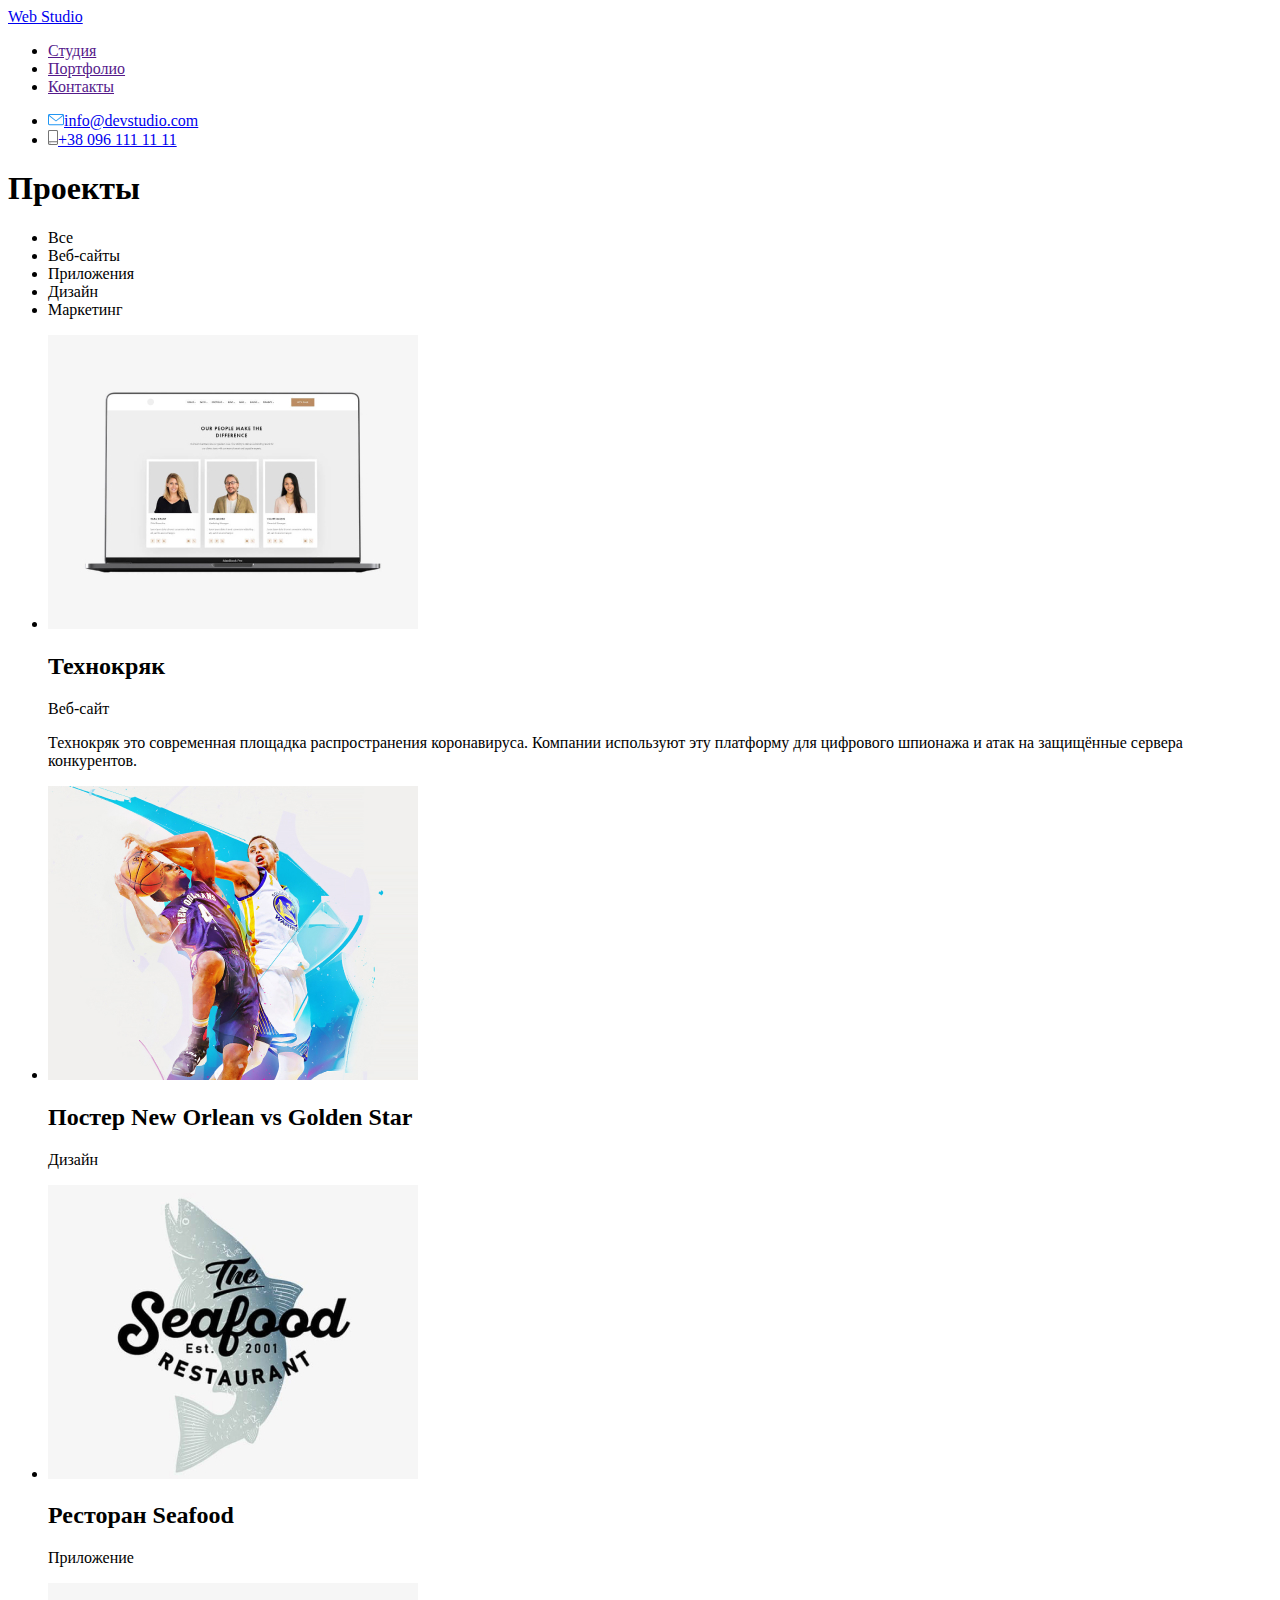
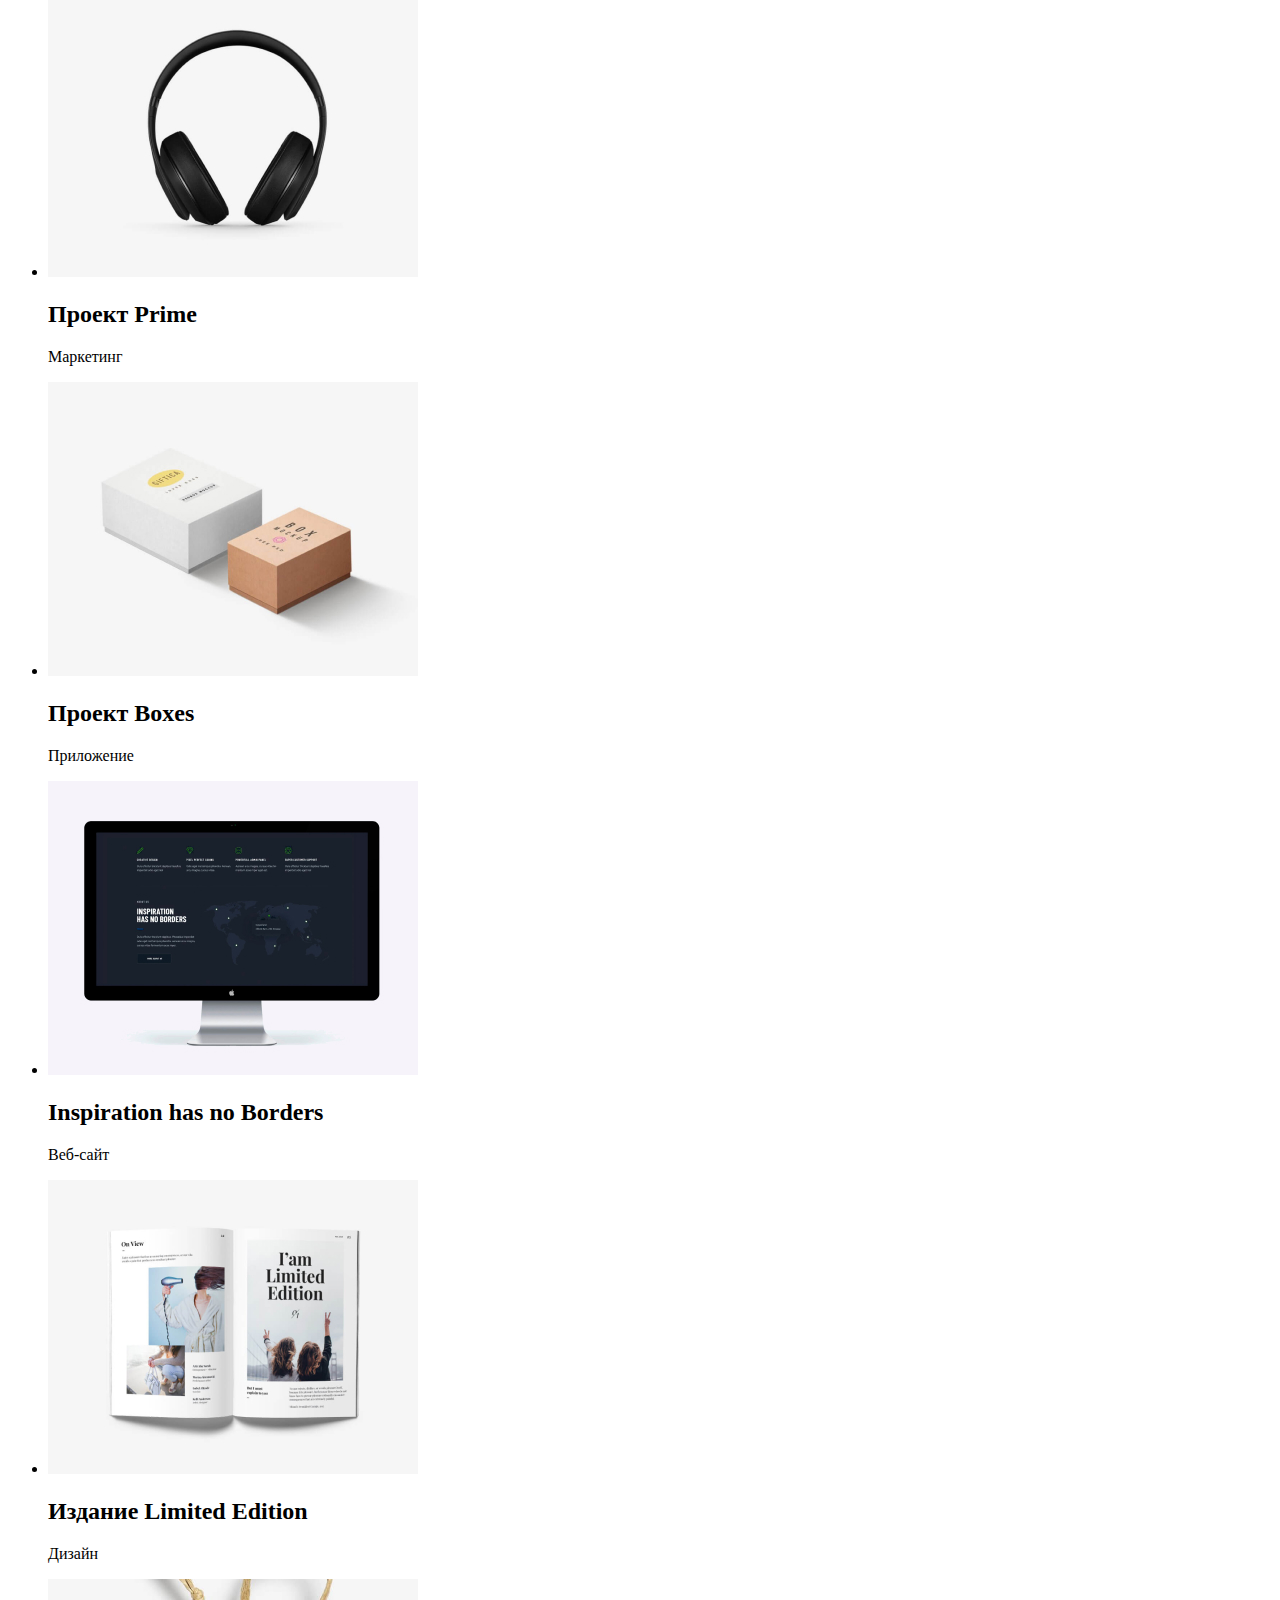
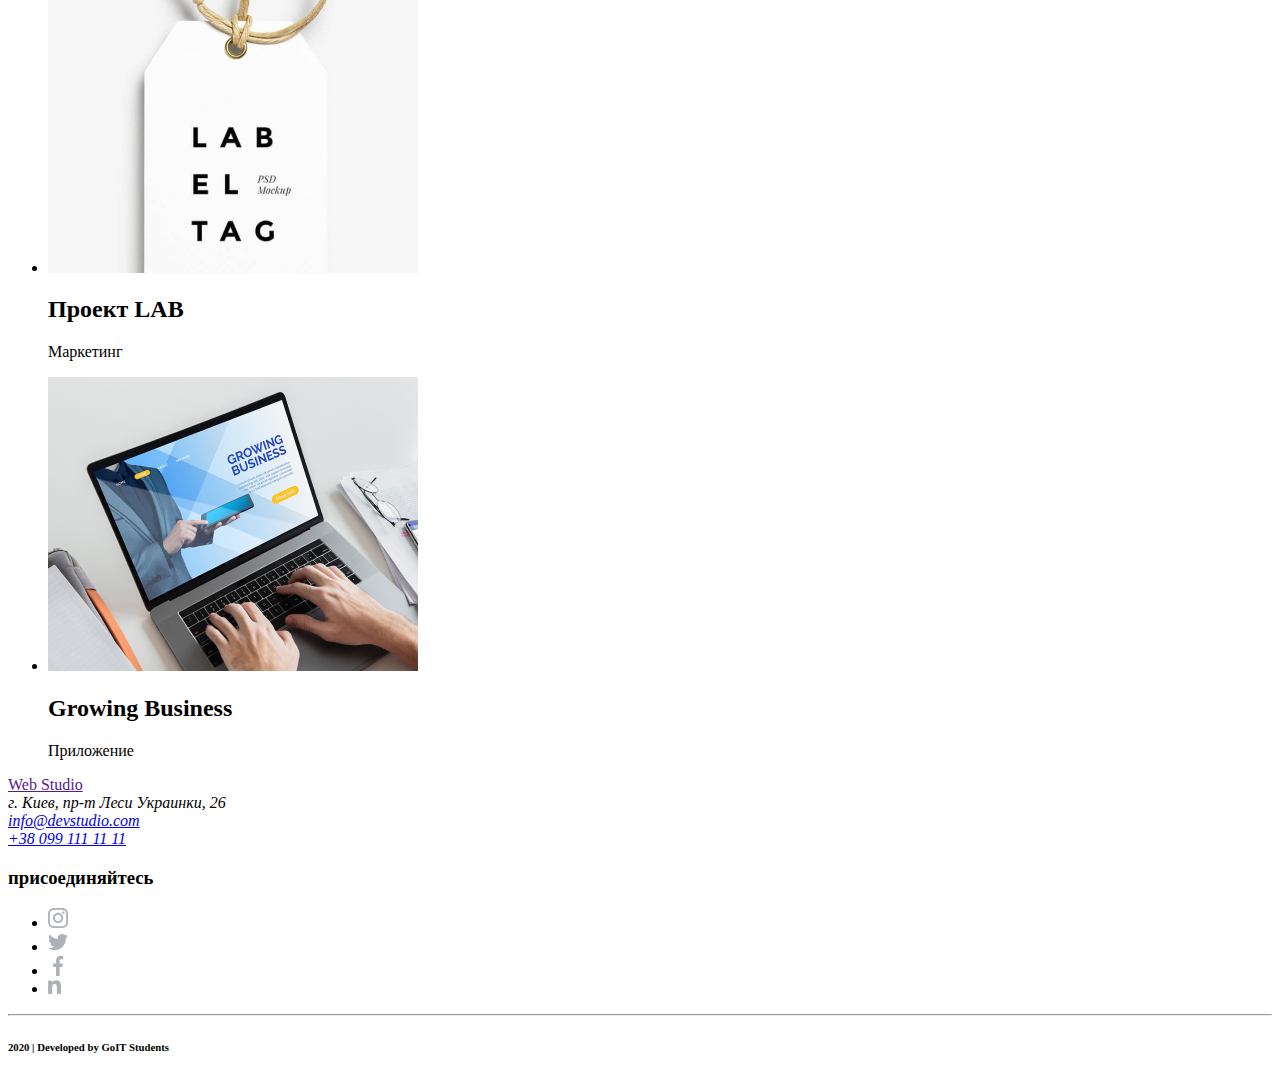
==== portfolio.html @ 65c651d7 "Зробив разметку потфоліо" ====
<!DOCTYPE html>
<html lang="ru">
  <head>
    <meta charset="UTF-8" />
    <meta name="viewport" content="width=device-width, initial-scale=1.0" />
    <title>Portfolio</title>
  </head>

  <body>
    <!---->
    <header>
      <nav>
        <a href="/">Web Studio</a>
        <ul>
          <li><a href="">Студия</a></li>
          <li><a href="">Портфолио</a></li>
          <li><a href="">Контакты</a></li>
        </ul>
        <ul>
          <li>
            <a href="mailto:info@devstudio.com"
              ><img
                src="./images/mail.svg"
                alt="Значок емейла "
              />info@devstudio.com</a
            >
          </li>
          <li>
            <a href="tel:+380961111111">
              <img src="./images/smartphone.svg" alt="Значок телефона " />+38
              096 111 11 11</a
            >
          </li>
        </ul>
      </nav>
    </header>
    <main>
      <!--Проекты-->
      <section>
        <h1>Проекты</h1>
        <ul>
          <li><a href=""></a>Все</li>
          <li><a href=""></a>Веб-сайты</li>
          <li><a href=""></a>Приложения</li>
          <li><a href=""></a>Дизайн</li>
          <li><a href=""></a>Маркетинг</li>
        </ul>
        <ul>
          <li>
            <img src="/images/technokryak.jpg" alt="" /><a
              href="Ноутбук з відкрітими биографіями "
            ></a>
            <h2>Технокряк</h2>
            <p>Веб-сайт</p>
            <p>
              Технокряк это современная площадка распространения коронавируса.
              Компании используют эту платформу для цифрового шпионажа и атак на
              защищённые сервера конкурентов.
            </p>
          </li>
          <li>
            <img src="/images/basketball.jpg" alt="Баскетболісти" /><a
              href=""
            ></a>
            <h2>Постер New Orlean vs Golden Star</h2>
            <p>Дизайн</p>
          </li>
          <li>
            <img src="/images/logofood.jpg" alt="Логотип ресторану" /><a
              href=""
            ></a>
            <h2>Ресторан Seafood</h2>
            <p>Приложение</p>
          </li>
          <li>
            <img src="/images/headphone.jpg" alt="Навушники" /><a href=""></a>
            <h2>Проект Prime</h2>
            <p>Маркетинг</p>
          </li>
          <li>
            <img src="/images/twobox.jpg" alt="Коробки" /><a href=""></a>
            <h2>Проект Boxes</h2>
            <p>Приложение</p>
          </li>
          <li>
            <img src="/images/macproportfolio.jpg" alt="MacPro" /><a
              href=""
            ></a>
            <h2>Inspiration has no Borders</h2>
            <p>Веб-сайт</p>
          </li>
          <li>
            <img src="/images/book.jpg" alt="Книжка" /><a href=""></a>
            <h2>Издание Limited Edition</h2>
            <p>Дизайн</p>
          </li>
          <li>
            <img src="/images/birka.jpg" alt="Бірка на шнурку" /><a href=""></a>
            <h2>Проект LAB</h2>
            <p>Маркетинг</p>
          </li>
          <li>
            <img src="/images/macbookwork.jpg" alt="Працюють за макбуком" /><a
              href=""
            ></a>
            <h2>Growing Business</h2>
            <p>Приложение</p>
          </li>
        </ul>
      </section>
    </main>
    <footer>
      <a href="">Web Studio</a>
      <address>
        г. Киев, пр-т Леси Украинки, 26 <br />
        <a href="mailto:info@devstudio.com">info@devstudio.com</a> <br />
        <a href="tel:+380961111111">+38 099 111 11 11</a>
      </address>
      <h3>присоединяйтесь</h3>
      <ul>
        <li>
          <a href="https://www.instagram.com/?hl=uk"
            ><img src="./images/instagram3.svg" alt="Instagram"
          /></a>
        </li>
        <li>
          <a href="https://twitter.com/explore"
            ><img src="./images/twitter.svg" alt="Twitter"
          /></a>
        </li>
        <li>
          <a href="https://uk-ua.facebook.com"
            ><img src="./images/facebook.svg" alt="Facebook"
          /></a>
        </li>
        <li>
          <a href="https://www.linkedin.com"
            ><img src="./images/linkedin.svg" alt="linkedin"
          /></a>
        </li>
      </ul>
      <hr />
      <h6>2020 | Developed by GoIT Students</h6>
    </footer>
  </body>
</html>
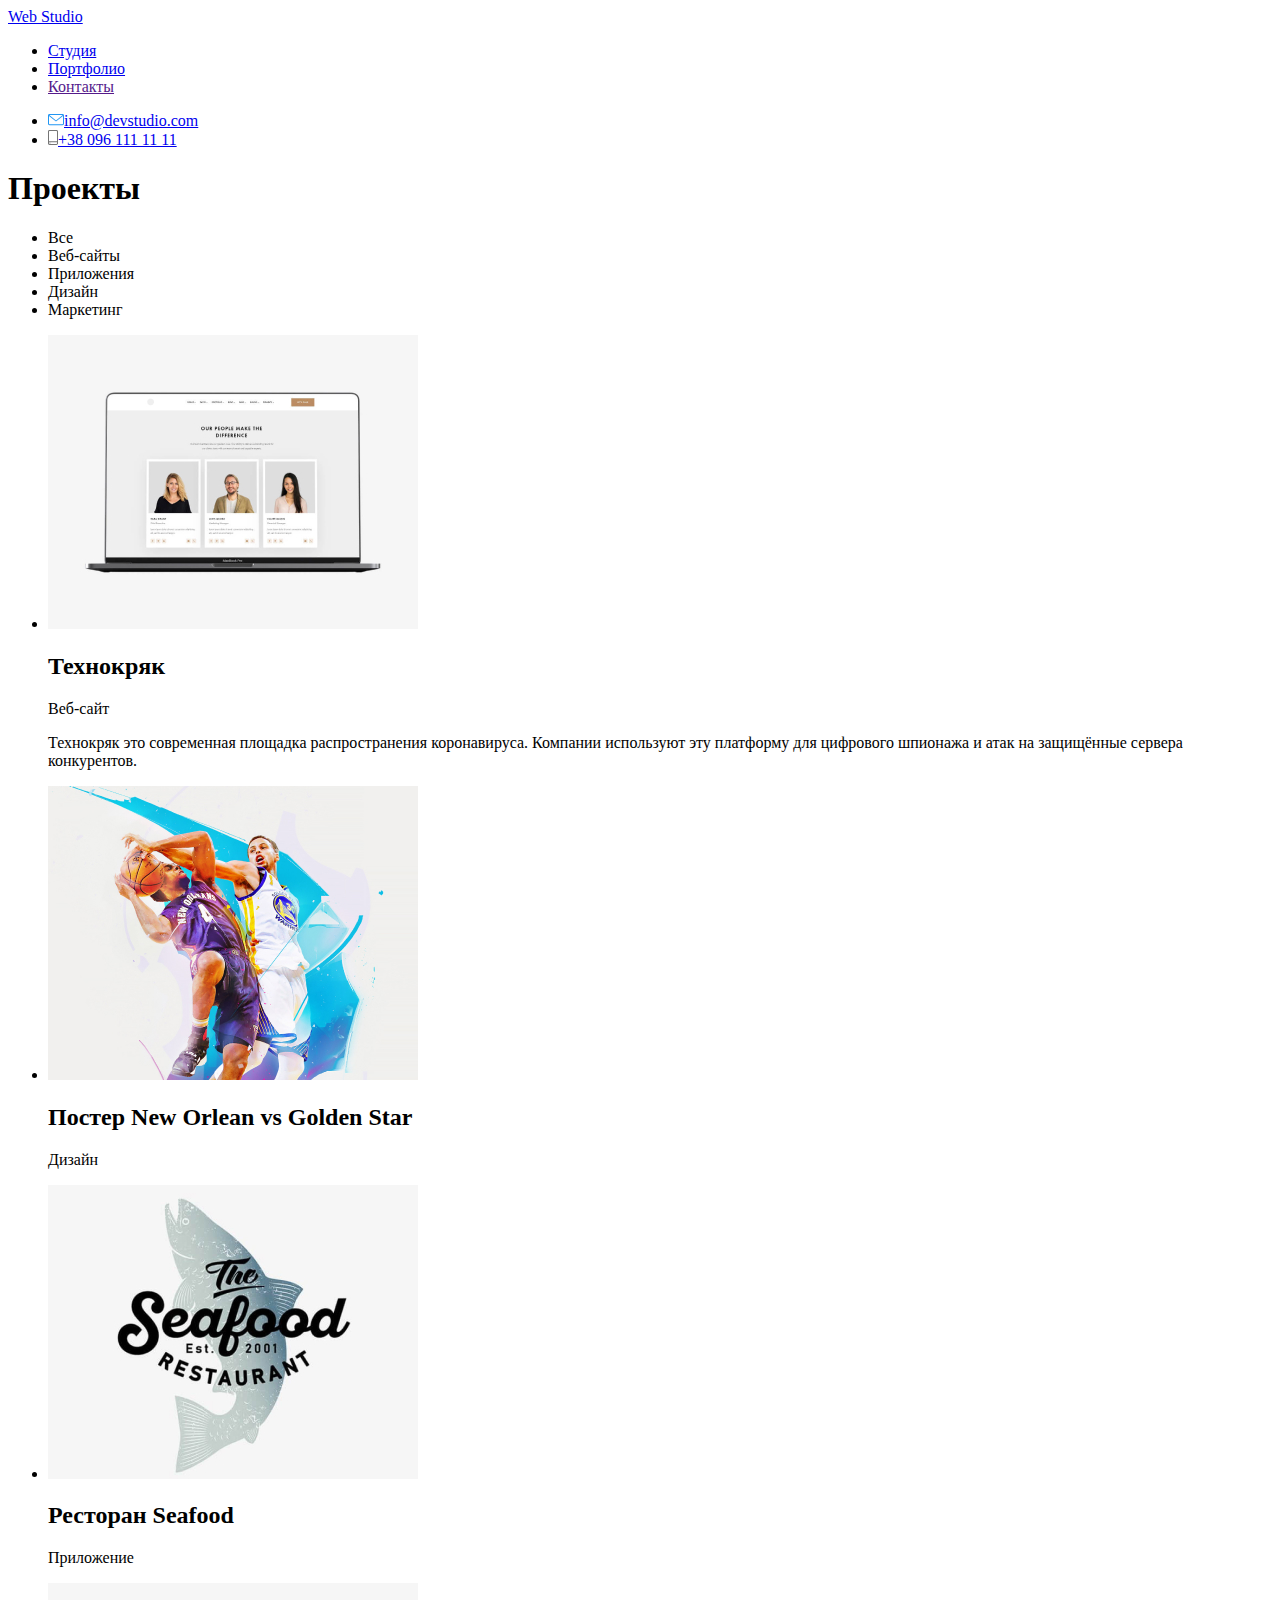
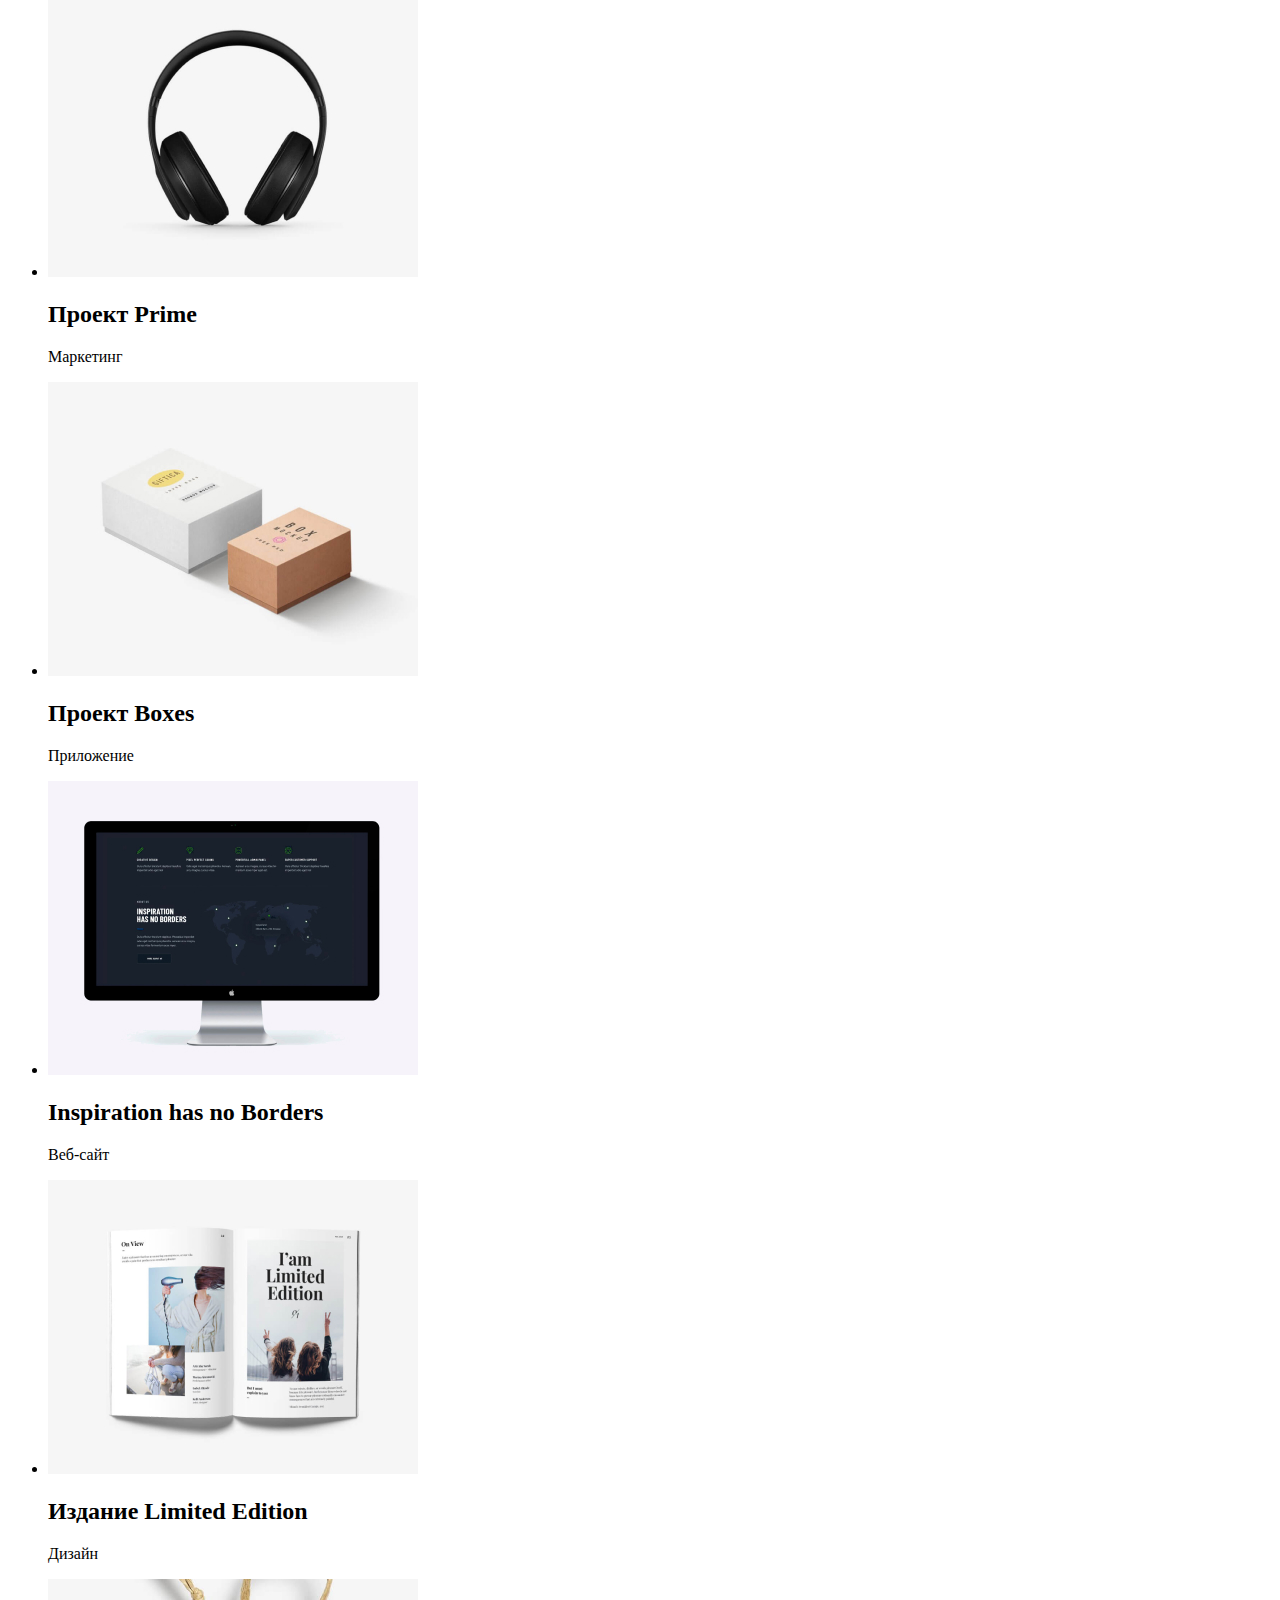
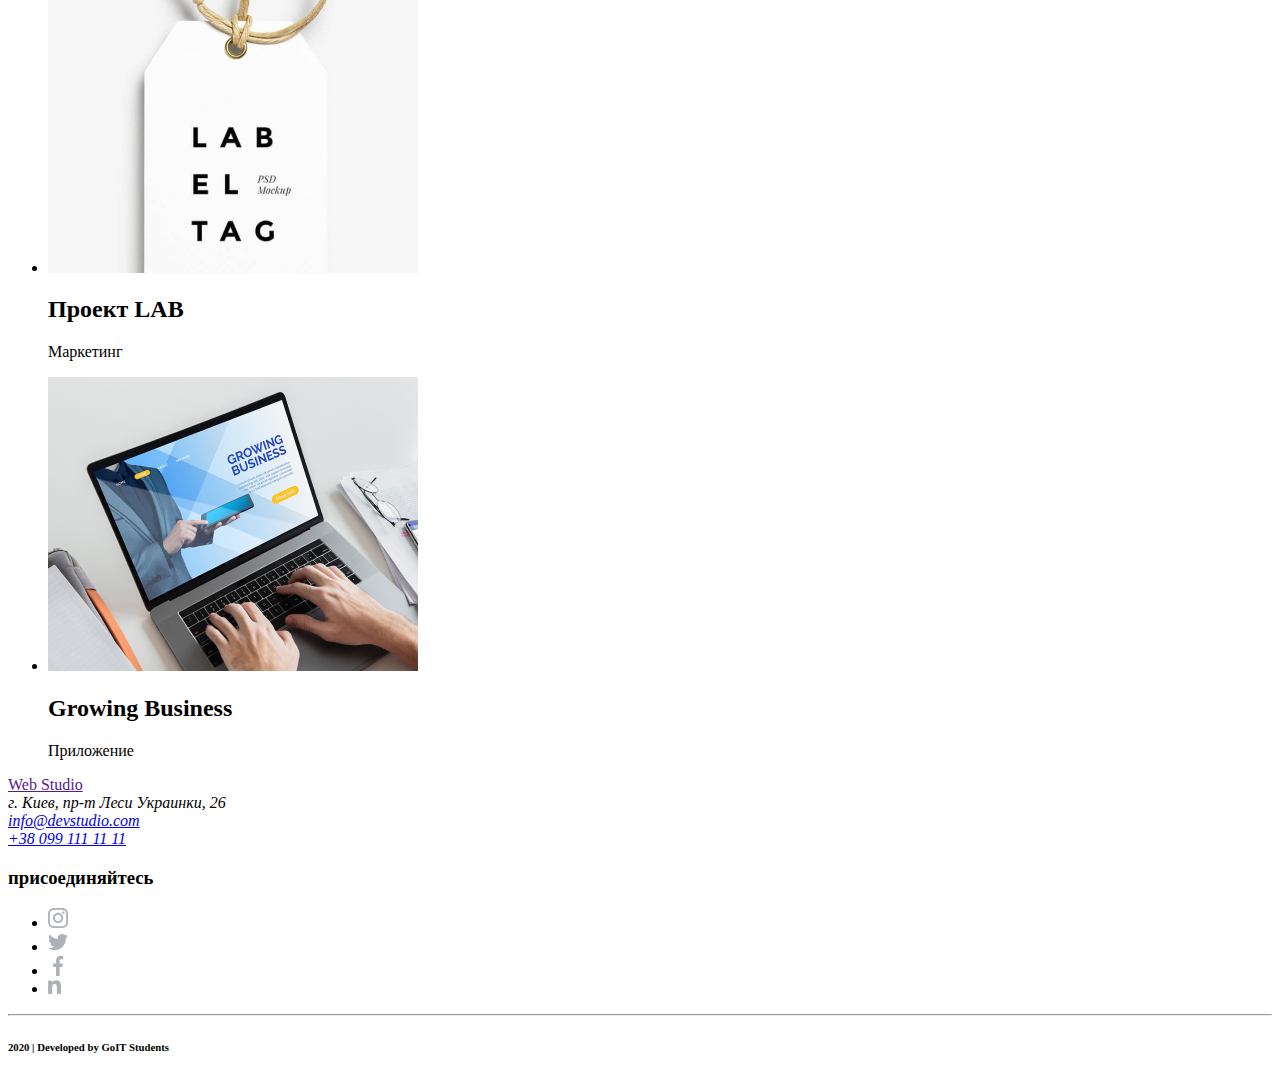
==== commit 4506188f: "добавив ссилки на студію і портфоліо" ====
--- a/portfolio.html
+++ b/portfolio.html
@@ -12,8 +12,8 @@
       <nav>
         <a href="/">Web Studio</a>
         <ul>
-          <li><a href="">Студия</a></li>
-          <li><a href="">Портфолио</a></li>
+          <li><a href="index.html">Студия</a></li>
+          <li><a href="portfolio.html">Портфолио</a></li>
           <li><a href="">Контакты</a></li>
         </ul>
         <ul>
@@ -47,9 +47,10 @@
         </ul>
         <ul>
           <li>
-            <img src="/images/technokryak.jpg" alt="" /><a
-              href="Ноутбук з відкрітими биографіями "
-            ></a>
+            <img
+              src="/images/technokryak.jpg"
+              alt="Ноутбук з відкрітими биографіями "
+            /><a href=""></a>
             <h2>Технокряк</h2>
             <p>Веб-сайт</p>
             <p>
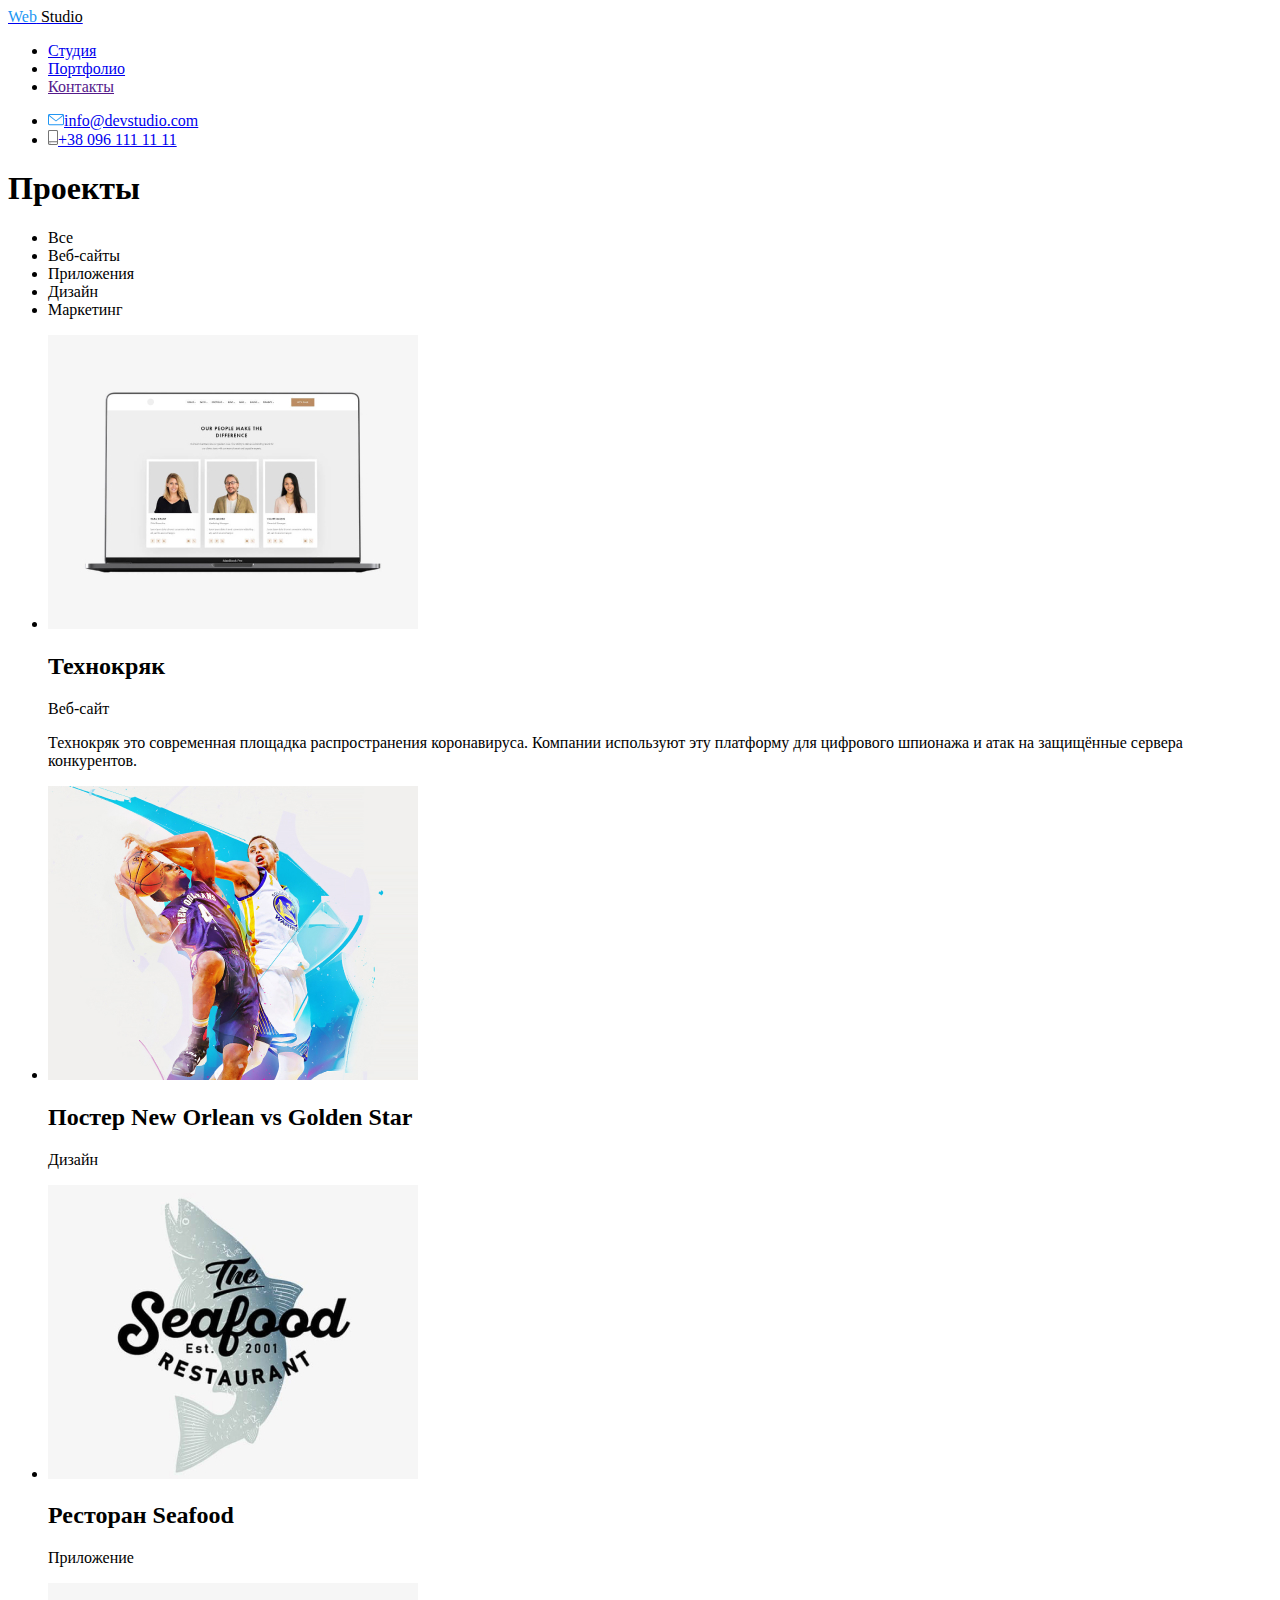
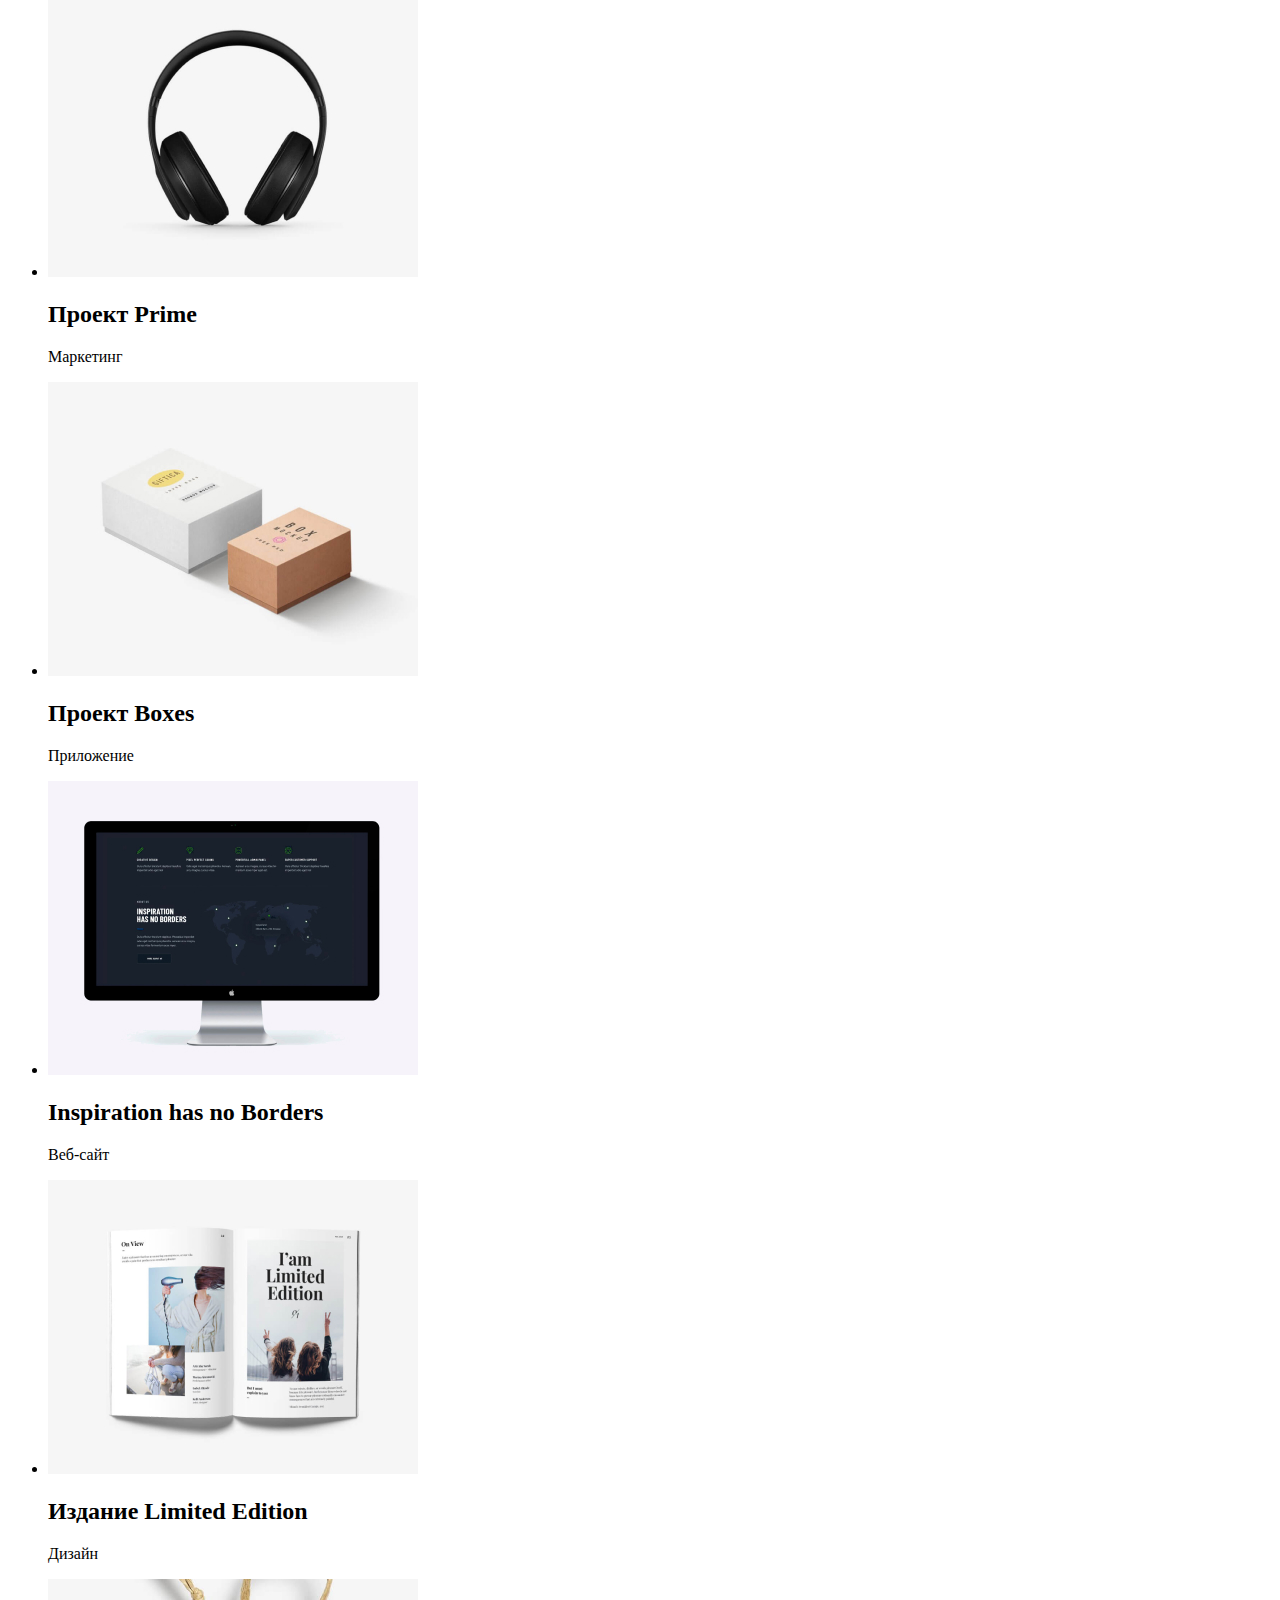
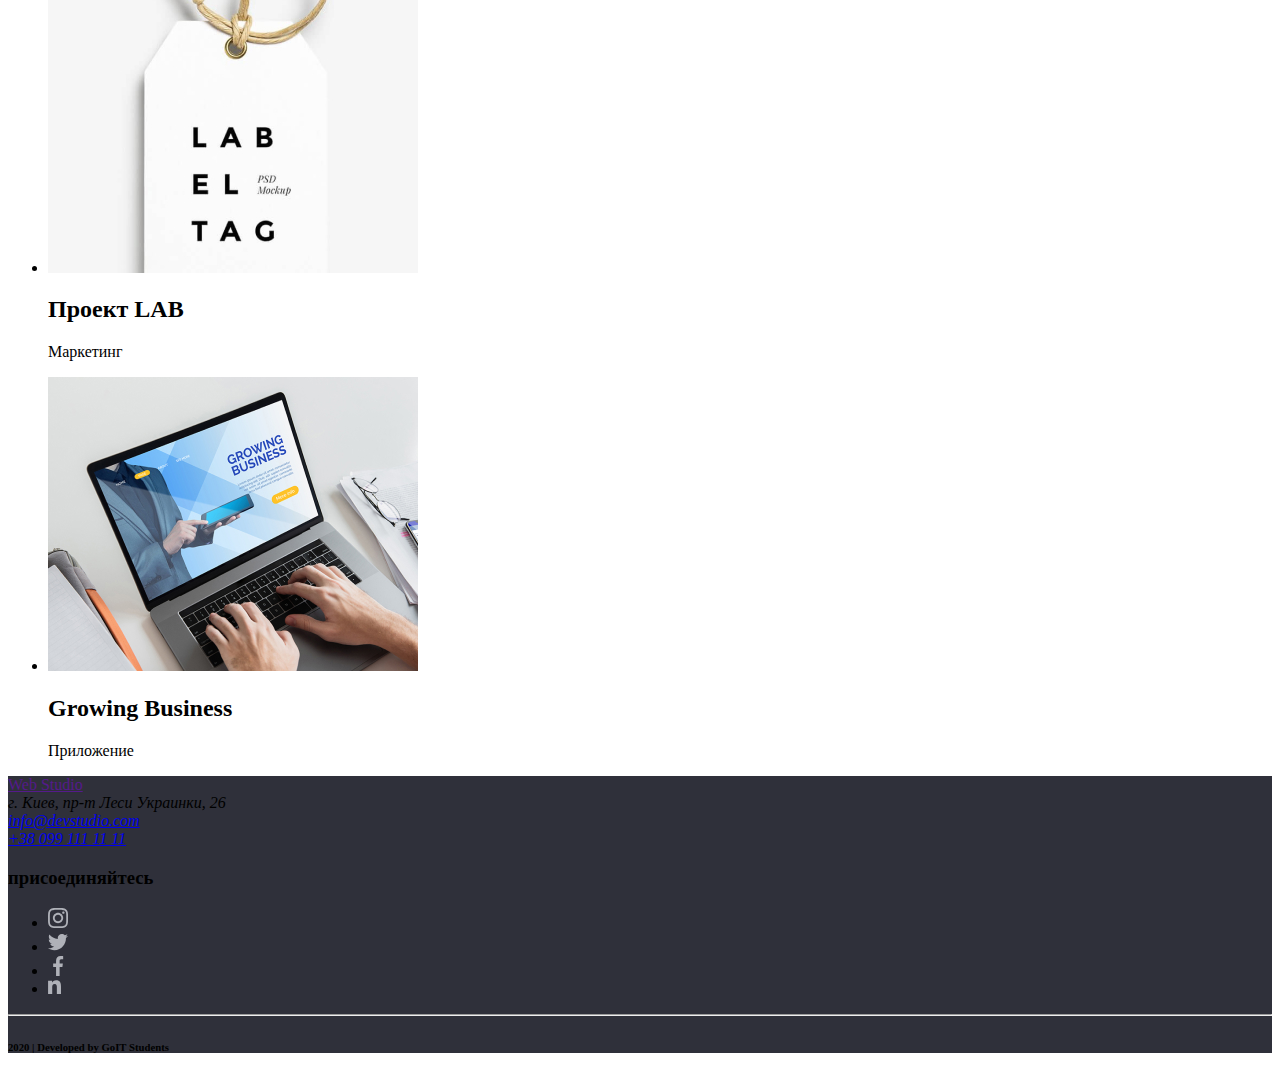
==== commit 7135f52a: "Добавив кольора фонів" ====
--- a/portfolio.html
+++ b/portfolio.html
@@ -4,13 +4,17 @@
     <meta charset="UTF-8" />
     <meta name="viewport" content="width=device-width, initial-scale=1.0" />
     <title>Portfolio</title>
+    <link rel="stylesheet" href="./css/style.css" />
   </head>
 
   <body>
     <!---->
     <header>
       <nav>
-        <a href="/">Web Studio</a>
+        <a href="/" class="logo"
+          ><span class="logo-blue">Web</span>
+          <span class="logo-black">Studio</span>
+        </a>
         <ul>
           <li><a href="index.html">Студия</a></li>
           <li><a href="portfolio.html">Портфолио</a></li>
--- a/css/style.css
+++ b/css/style.css
@@ -0,0 +1,96 @@
+/*  
+головний фон - #FFFFFF 
+вторичний фон - #F5F4FA 
+акцент фон -  #2196F3
+
+колир заголовки тексту - #212121
+головний колір тексту - #757575
+
+лого колір : web - #2196F3  studio - #000000
+
+кнопка колір - #2196F3 ; #FFFFFF
+
+*/
+
+:root {
+  --title-text-color: #212121;
+  --primary-text-color: #757575;
+
+  --accent-color: #2196f3;
+  --primary-white-color: #ffffff;
+  --secondary-color: #f5f4fa;
+}
+
+body {
+  background-color: var(--primary-white-color);
+}
+/* Header!!! */
+/* Logo */
+
+.logo .logo-blue {
+  color: #2196f3;
+}
+
+.logo .logo-black {
+  color: #000000;
+}
+
+/* Navigation */
+
+.list-nav .item-nav {
+  color: var(--title-text-color);
+}
+.list-nav .item-nav:hover,
+.list-nav .item-nav:focus {
+  color: #2196f3;
+}
+
+.communication .phone-number,
+.communication .mail {
+  color: var(--primary-text-color);
+}
+
+.communication .mail:hover,
+.communication .mail:focus {
+  color: #2196f3;
+}
+
+.communication .phone-number:hover,
+.communication .phone-number:focus {
+  color: #2196f3;
+}
+
+/* Hero  */
+
+.hero {
+  background: rgba(47, 48, 58, 0.8);
+}
+
+.hero-title {
+  color: var(--primary-white-color);
+}
+
+.hero-button {
+  color: var(--primary-white-color);
+  background-color: var(--accent-color);
+}
+
+/* Studio quality */
+.item-quality {
+  background-color: var(--secondary-color);
+}
+
+/* What does a web studio do? */
+.subtitle-bgr {
+  background-color: rgba(47, 48, 58, 0.8);
+}
+
+/* Our Team */
+.our-team {
+  background-color: var(--secondary-color);
+}
+
+/* Footer */
+footer {
+  background-color: #2f303a;
+}
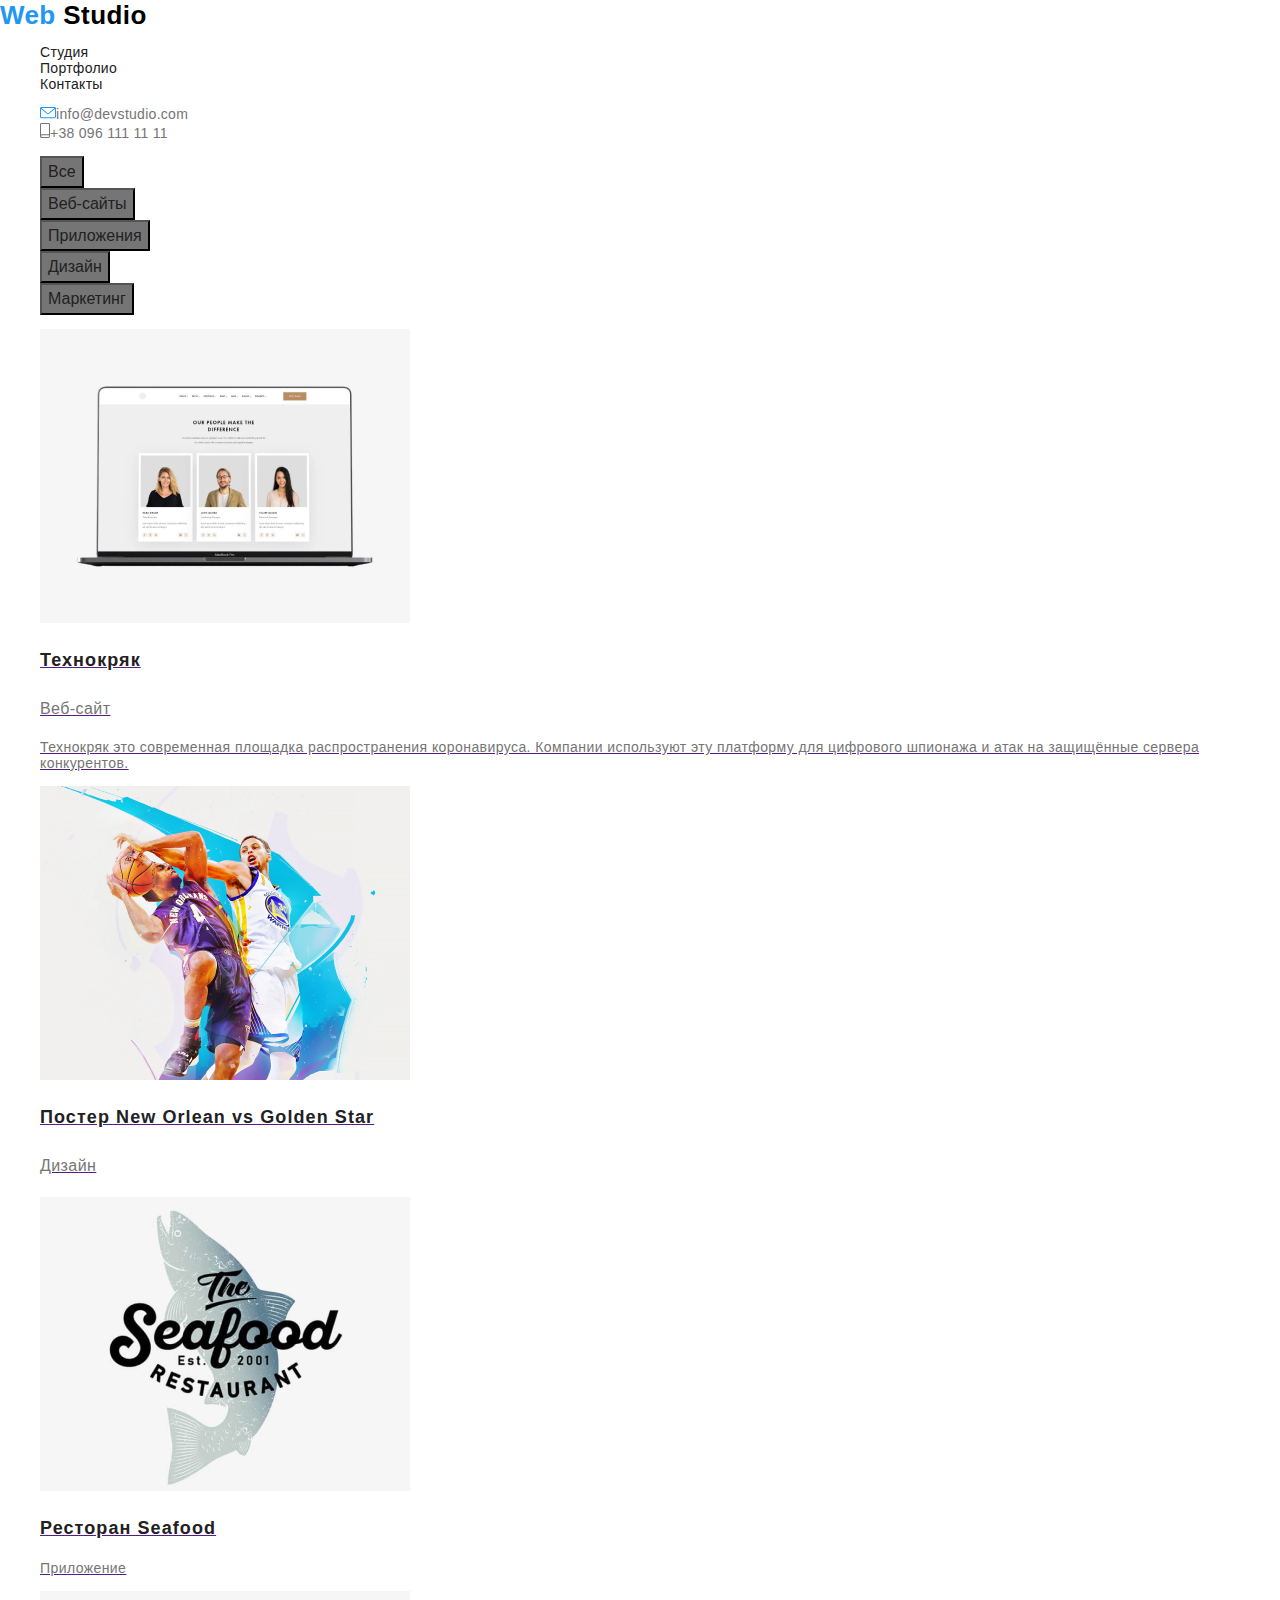
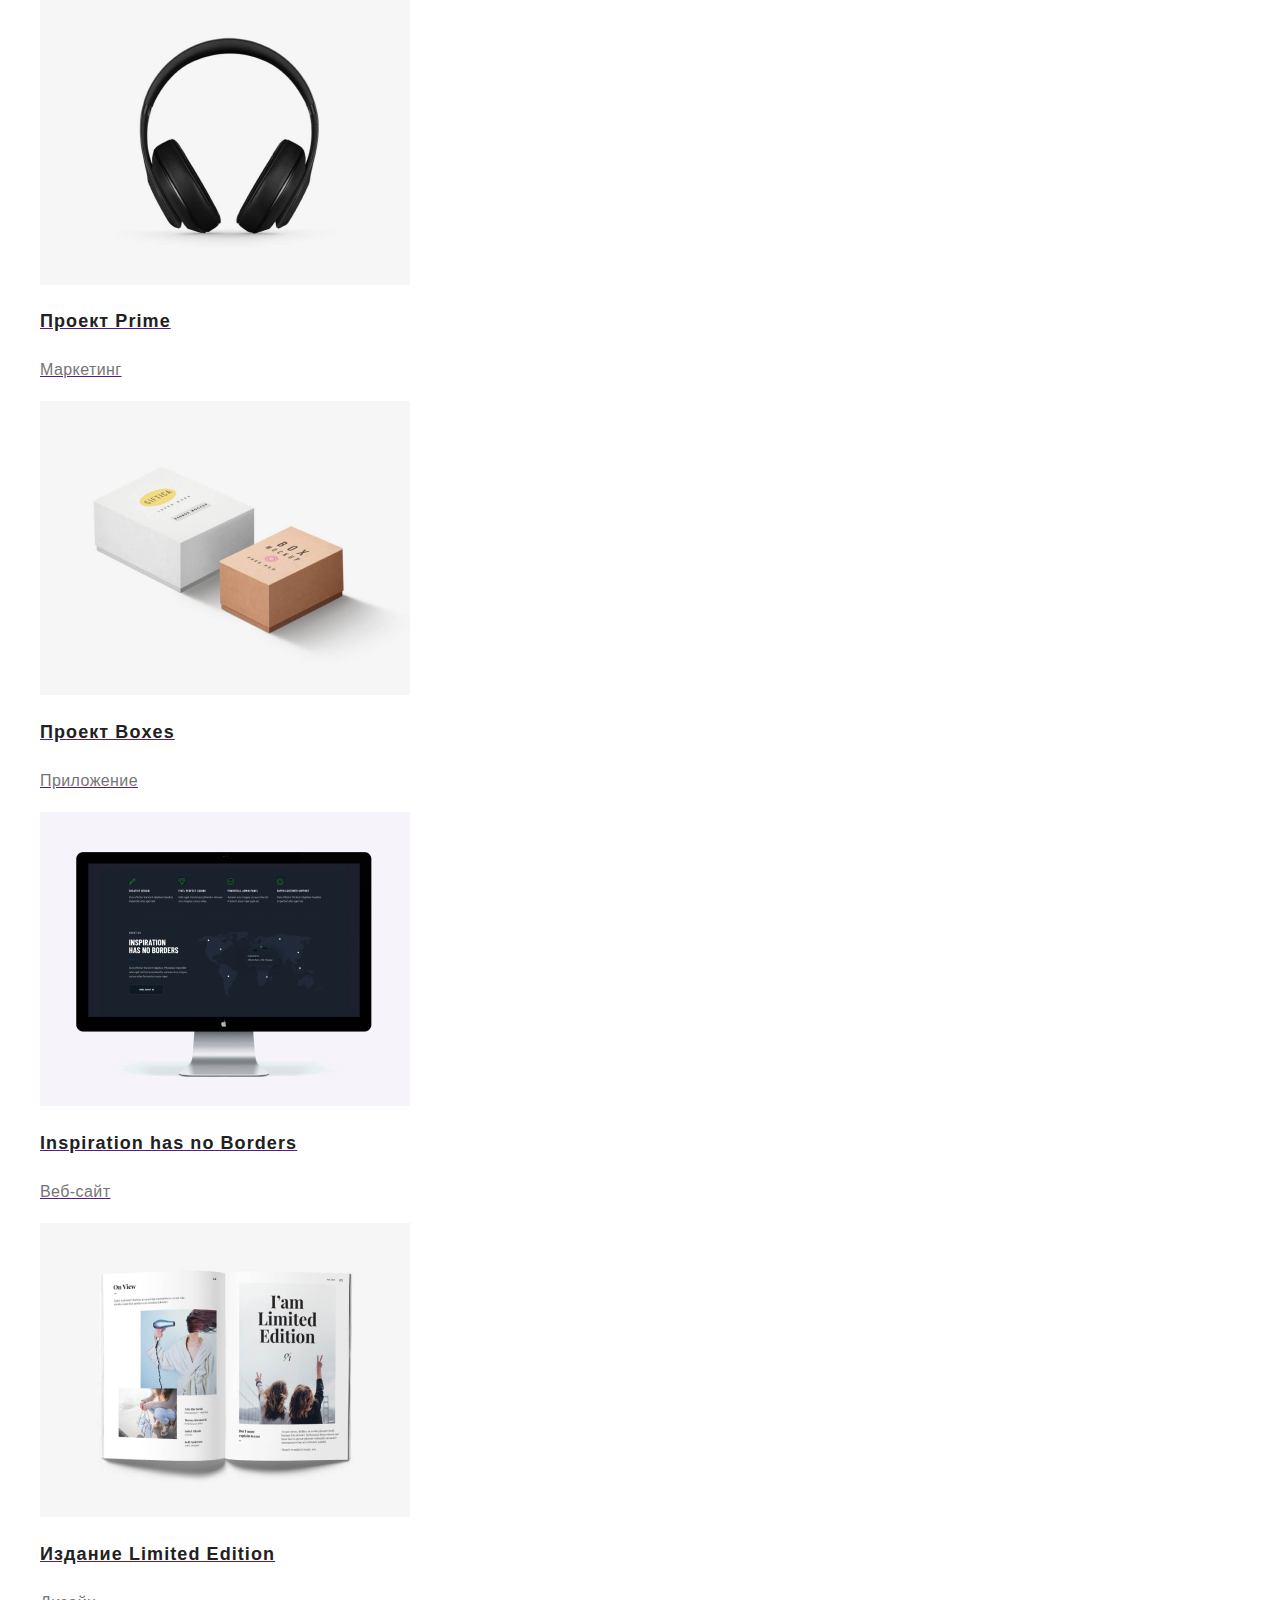
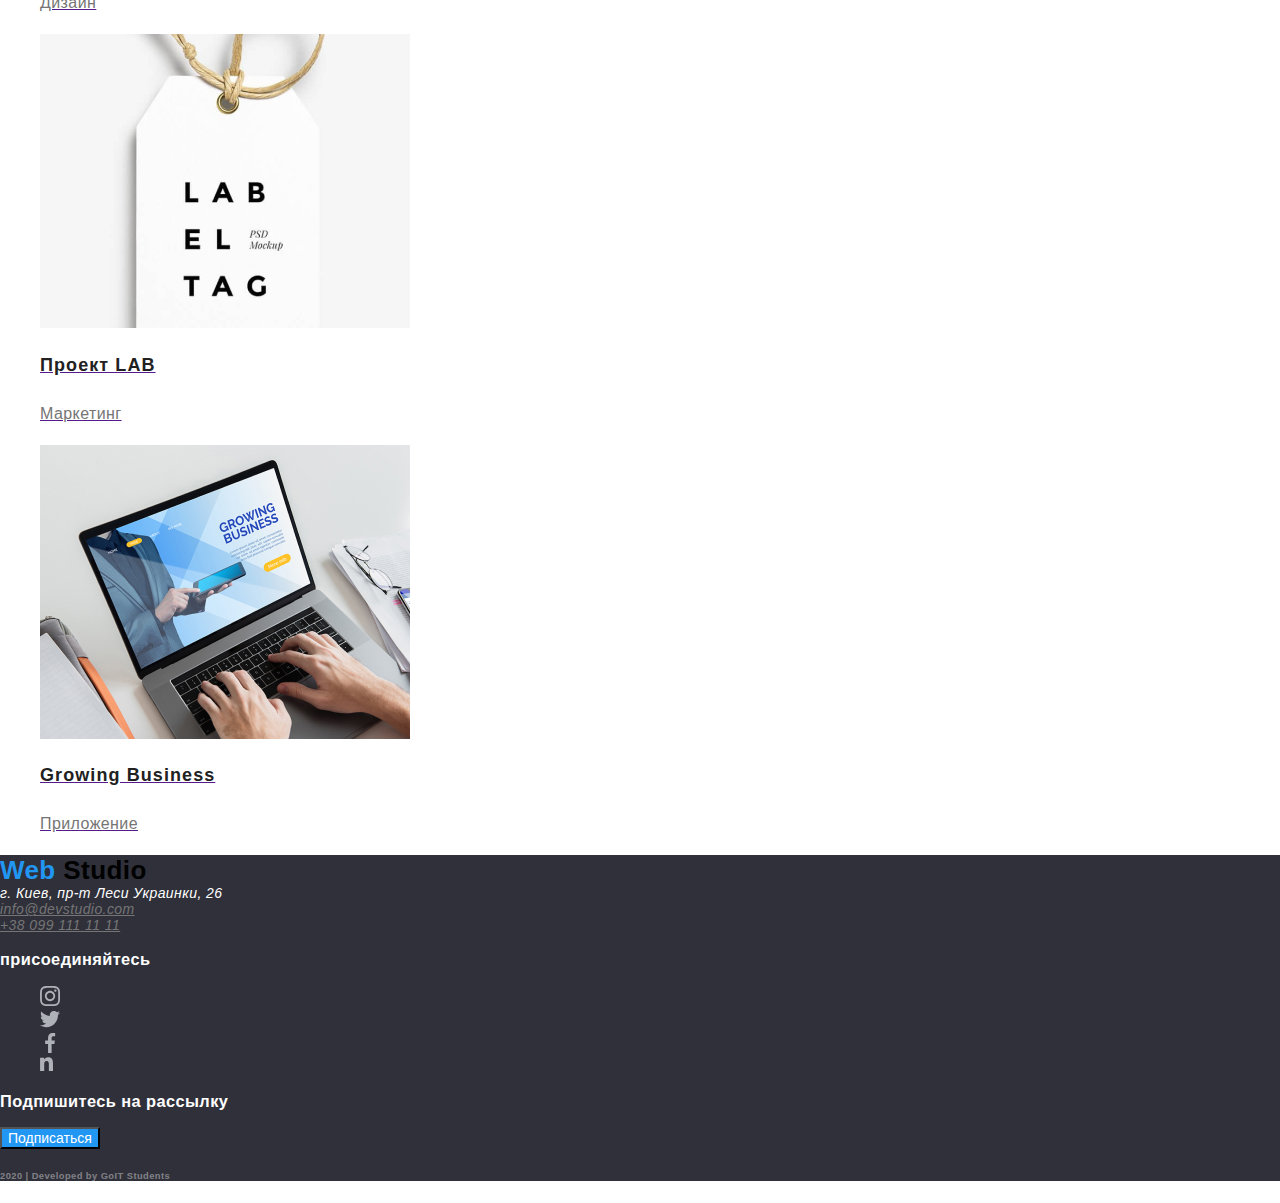
==== commit dcbd15ce: "Оформлення тексту і кольорів" ====
--- a/portfolio.html
+++ b/portfolio.html
@@ -4,25 +4,27 @@
     <meta charset="UTF-8" />
     <meta name="viewport" content="width=device-width, initial-scale=1.0" />
     <title>Portfolio</title>
+
+    <link rel="stylesheet" href="/css/normalize.css" />
     <link rel="stylesheet" href="./css/style.css" />
   </head>
 
   <body>
-    <!---->
+    <!--Шапка Сайта-->
     <header>
       <nav>
         <a href="/" class="logo"
           ><span class="logo-blue">Web</span>
           <span class="logo-black">Studio</span>
         </a>
-        <ul>
-          <li><a href="index.html">Студия</a></li>
-          <li><a href="portfolio.html">Портфолио</a></li>
-          <li><a href="">Контакты</a></li>
+        <ul class="list-nav">
+          <li><a href="./index.html" class="item-nav">Студия</a></li>
+          <li><a href="./portfolio.html" class="item-nav">Портфолио</a></li>
+          <li><a href="" class="item-nav">Контакты</a></li>
         </ul>
-        <ul>
+        <ul class="communication">
           <li>
-            <a href="mailto:info@devstudio.com"
+            <a href="mailto:info@devstudio.com" class="mail"
               ><img
                 src="./images/mail.svg"
                 alt="Значок емейла "
@@ -30,8 +32,8 @@
             >
           </li>
           <li>
-            <a href="tel:+380961111111">
-              <img src="./images/smartphone.svg" alt="Значок телефона " />+38
+            <a href="tel:+380961111111" class="phone-number"
+              ><img src="./images/smartphone.svg" alt="Значок телефона " />+38
               096 111 11 11</a
             >
           </li>
@@ -41,111 +43,137 @@
     <main>
       <!--Проекты-->
       <section>
-        <h1>Проекты</h1>
-        <ul>
-          <li><a href=""></a>Все</li>
-          <li><a href=""></a>Веб-сайты</li>
-          <li><a href=""></a>Приложения</li>
-          <li><a href=""></a>Дизайн</li>
-          <li><a href=""></a>Маркетинг</li>
-        </ul>
-        <ul>
+        <h1 class="project">Проекты</h1>
+        <ul class="project-list">
+          <li><button class="project-item btn" type="button">Все</button></li>
           <li>
-            <img
-              src="/images/technokryak.jpg"
-              alt="Ноутбук з відкрітими биографіями "
-            /><a href=""></a>
-            <h2>Технокряк</h2>
-            <p>Веб-сайт</p>
-            <p>
-              Технокряк это современная площадка распространения коронавируса.
-              Компании используют эту платформу для цифрового шпионажа и атак на
-              защищённые сервера конкурентов.
-            </p>
+            <button class="project-item btn" type="button">Веб-сайты</button>
           </li>
           <li>
-            <img src="/images/basketball.jpg" alt="Баскетболісти" /><a
-              href=""
-            ></a>
-            <h2>Постер New Orlean vs Golden Star</h2>
-            <p>Дизайн</p>
+            <button class="project-item btn" type="button">Приложения</button>
           </li>
           <li>
-            <img src="/images/logofood.jpg" alt="Логотип ресторану" /><a
-              href=""
-            ></a>
-            <h2>Ресторан Seafood</h2>
-            <p>Приложение</p>
+            <button class="project-item btn" type="button">Дизайн</button>
           </li>
           <li>
-            <img src="/images/headphone.jpg" alt="Навушники" /><a href=""></a>
-            <h2>Проект Prime</h2>
-            <p>Маркетинг</p>
+            <button class="project-item btn" type="button">Маркетинг</button>
+          </li>
+        </ul>
+        <ul class="example-list">
+          <li class="example-item">
+            <a href="">
+              <img
+                src="/images/technokryak.jpg"
+                alt="Ноутбук з відкрітими биографіями "
+              />
+              <h2 class="example-title">Технокряк</h2>
+              <p class="example-text">Веб-сайт</p>
+              <p>
+                Технокряк это современная площадка распространения коронавируса.
+                Компании используют эту платформу для цифрового шпионажа и атак
+                на защищённые сервера конкурентов.
+              </p>
+            </a>
           </li>
           <li>
-            <img src="/images/twobox.jpg" alt="Коробки" /><a href=""></a>
-            <h2>Проект Boxes</h2>
-            <p>Приложение</p>
+            <a href="">
+              <img src="/images/basketball.jpg" alt="Баскетболісти" />
+              <h2 class="example-title">Постер New Orlean vs Golden Star</h2>
+              <p class="example-text">Дизайн</p>
+            </a>
           </li>
           <li>
-            <img src="/images/macproportfolio.jpg" alt="MacPro" /><a
-              href=""
-            ></a>
-            <h2>Inspiration has no Borders</h2>
-            <p>Веб-сайт</p>
+            <a href="">
+              <img src="/images/logofood.jpg" alt="Логотип ресторану" />
+              <h2 class="example-title">Ресторан Seafood</h2>
+              <p>Приложение</p>
+            </a>
           </li>
           <li>
-            <img src="/images/book.jpg" alt="Книжка" /><a href=""></a>
-            <h2>Издание Limited Edition</h2>
-            <p>Дизайн</p>
+            <a href="">
+              <img src="/images/headphone.jpg" alt="Навушники" />
+              <h2 class="example-title">Проект Prime</h2>
+              <p class="example-text">Маркетинг</p>
+            </a>
           </li>
           <li>
-            <img src="/images/birka.jpg" alt="Бірка на шнурку" /><a href=""></a>
-            <h2>Проект LAB</h2>
-            <p>Маркетинг</p>
+            <a href="">
+              <img src="/images/twobox.jpg" alt="Коробки" />
+              <h2 class="example-title">Проект Boxes</h2>
+              <p class="example-text">Приложение</p>
+            </a>
           </li>
           <li>
-            <img src="/images/macbookwork.jpg" alt="Працюють за макбуком" /><a
-              href=""
-            ></a>
-            <h2>Growing Business</h2>
-            <p>Приложение</p>
+            <a href="">
+              <img src="/images/macproportfolio.jpg" alt="MacPro" />
+              <h2 class="example-title">Inspiration has no Borders</h2>
+              <p class="example-text">Веб-сайт</p>
+            </a>
+          </li>
+          <li>
+            <a href="">
+              <img src="/images/book.jpg" alt="Книжка" />
+              <h2 class="example-title">Издание Limited Edition</h2>
+              <p class="example-text">Дизайн</p>
+            </a>
+          </li>
+          <li>
+            <a href="">
+              <img src="/images/birka.jpg" alt="Бірка на шнурку" />
+              <h2 class="example-title">Проект LAB</h2>
+              <p class="example-text">Маркетинг</p>
+            </a>
+          </li>
+          <li>
+            <a href="">
+              <img src="/images/macbookwork.jpg" alt="Працюють за макбуком" />
+              <h2 class="example-title">Growing Business</h2>
+              <p class="example-text">Приложение</p>
+            </a>
           </li>
         </ul>
       </section>
     </main>
-    <footer>
-      <a href="">Web Studio</a>
-      <address>
-        г. Киев, пр-т Леси Украинки, 26 <br />
-        <a href="mailto:info@devstudio.com">info@devstudio.com</a> <br />
-        <a href="tel:+380961111111">+38 099 111 11 11</a>
+    <footer class="page-footer">
+      <a href="" class="logo">
+        <span class="logo-blue">Web</span>
+        <span class="logo-black">Studio</span>
+      </a>
+      <address class="navigation">
+        <span class="text-nav"> г. Киев, пр-т Леси Украинки, 26</span>
+        <br />
+        <a href="mailto:info@devstudio.com" class="mail">info@devstudio.com</a>
+        <br />
+        <a href="tel:+380961111111" class="phone-number">+38 099 111 11 11</a>
       </address>
-      <h3>присоединяйтесь</h3>
-      <ul>
-        <li>
+      <h3 class="text-nav">присоединяйтесь</h3>
+      <ul class="items">
+        <li class="items-icon">
           <a href="https://www.instagram.com/?hl=uk"
             ><img src="./images/instagram3.svg" alt="Instagram"
           /></a>
         </li>
-        <li>
+        <li class="items-icon">
           <a href="https://twitter.com/explore"
             ><img src="./images/twitter.svg" alt="Twitter"
           /></a>
         </li>
-        <li>
+        <li class="items-icon">
           <a href="https://uk-ua.facebook.com"
             ><img src="./images/facebook.svg" alt="Facebook"
           /></a>
         </li>
-        <li>
+        <li class="items-icon">
           <a href="https://www.linkedin.com"
             ><img src="./images/linkedin.svg" alt="linkedin"
           /></a>
         </li>
       </ul>
-      <hr />
-      <h6>2020 | Developed by GoIT Students</h6>
+      <section>
+        <h3 class="title-nav">Подпишитесь на рассылку</h3>
+        <button class="btn-footer">Подписаться</button>
+      </section>
+      <h6 class="desc">2020 | Developed by GoIT Students</h6>
     </footer>
   </body>
 </html>
--- a/css/style.css
+++ b/css/style.css
@@ -15,6 +15,7 @@
 :root {
   --title-text-color: #212121;
   --primary-text-color: #757575;
+  --secondary-text-color: #ffffff;
 
   --accent-color: #2196f3;
   --primary-white-color: #ffffff;
@@ -23,9 +24,39 @@
 
 body {
   background-color: var(--primary-white-color);
-}
+
+  font-family: Roboto, sans-serif;
+  font-size: 14px;
+  line-height: 1.14;
+  letter-spacing: 0.03em;
+}
+
+ul {
+  list-style: none;
+}
+p {
+  color: var(--primary-text-color);
+}
+
+h2,
+h3 {
+  color: var(--title-text-color);
+}
+
+/*button {
+  font-family: inherit;
+}*/
+
+/*WEB STUDIO */
 /* Header!!! */
 /* Logo */
+.logo {
+  font-family: Raleway, sans-serif;
+  font-weight: 700;
+  font-size: 26px;
+  line-height: 1.19;
+  text-decoration: none;
+}
 
 .logo .logo-blue {
   color: #2196f3;
@@ -39,6 +70,11 @@
 
 .list-nav .item-nav {
   color: var(--title-text-color);
+  font-weight: 500;
+  font-size: 14px;
+  line-height: 1.14;
+  letter-spacing: 0.02em;
+  text-decoration: none;
 }
 .list-nav .item-nav:hover,
 .list-nav .item-nav:focus {
@@ -48,6 +84,11 @@
 .communication .phone-number,
 .communication .mail {
   color: var(--primary-text-color);
+  font-weight: 500;
+  font-size: 14px;
+  line-height: 1.14;
+  letter-spacing: 0.02em;
+  text-decoration: none;
 }
 
 .communication .mail:hover,
@@ -68,21 +109,58 @@
 
 .hero-title {
   color: var(--primary-white-color);
+  font-weight: 900;
+  font-size: 44px;
+  line-height: 1.36;
+  text-align: center;
+  letter-spacing: 0.06em;
+  text-transform: uppercase;
 }
 
 .hero-button {
   color: var(--primary-white-color);
   background-color: var(--accent-color);
+  font-family: inherit;
+  font-size: 16px;
+  line-height: 1.87;
+  letter-spacing: 0.06em;
+}
+
+/* SECTION TITLE  */
+.section-title {
+  font-weight: bold;
+  font-size: 36px;
+  line-height: 1.16;
+  text-align: center;
+  letter-spacing: 0.03em;
 }
 
 /* Studio quality */
+.quality .title {
+  font-weight: 700;
+  font-size: 14px;
+  line-height: 1.14;
+}
+
+.quality .text {
+  font-weight: 400;
+  font-size: 14px;
+  line-height: 1.71;
+}
+
 .item-quality {
   background-color: var(--secondary-color);
 }
 
 /* What does a web studio do? */
-.subtitle-bgr {
+.work-item {
   background-color: rgba(47, 48, 58, 0.8);
+  color: var(--primary-white-color);
+
+  font-size: 14px;
+  line-height: 1.14;
+  letter-spacing: 0.03em;
+  text-transform: uppercase;
 }
 
 /* Our Team */
@@ -90,7 +168,87 @@
   background-color: var(--secondary-color);
 }
 
+.user {
+  font-weight: 500;
+  font-size: 16px;
+  line-height: 1.18;
+}
+
+.profession {
+  font-weight: 400;
+  font-size: 16px;
+  line-height: 1.18;
+}
+
 /* Footer */
-footer {
+.page-footer {
   background-color: #2f303a;
 }
+
+.text-nav,
+.title-nav {
+  color: var(--secondary-text-color);
+}
+
+.navigation .phone-number,
+.navigation .mail {
+  color: var(--primary-text-color);
+}
+
+.navigation .mail:hover,
+.navigation .mail:focus {
+  color: #2196f3;
+}
+
+.navigation .phone-number:hover,
+.navigation .phone-number:focus {
+  color: #2196f3;
+}
+
+.items .items-icon:hover,
+.items .items-icon:focus {
+  color: var(--accent-color);
+}
+
+.btn-footer {
+  background-color: var(--accent-color);
+  color: var(--primary-white-color);
+}
+
+.desc {
+  color: rgba(255, 255, 255, 0.4);
+}
+
+/* PORTFOLIO!!! */
+/* Проекти */
+.project {
+  display: none;
+}
+
+.project-item {
+  color: var(--title-text-color);
+  background-color: var(--primary-text-color);
+  font-family: inherit;
+  font-weight: 500;
+  font-size: 16px;
+  line-height: 1.62;
+}
+
+.btn:hover,
+.btn:focus {
+  color: var(--primary-white-color);
+  background-color: var(--accent-color);
+}
+
+.example-title {
+  font-weight: 700;
+  font-size: 18px;
+  line-height: 2;
+  letter-spacing: 0.06em;
+}
+
+.example-text {
+  font-weight: 400;
+  font-size: 16px;
+  line-height: 1.87;
+}
